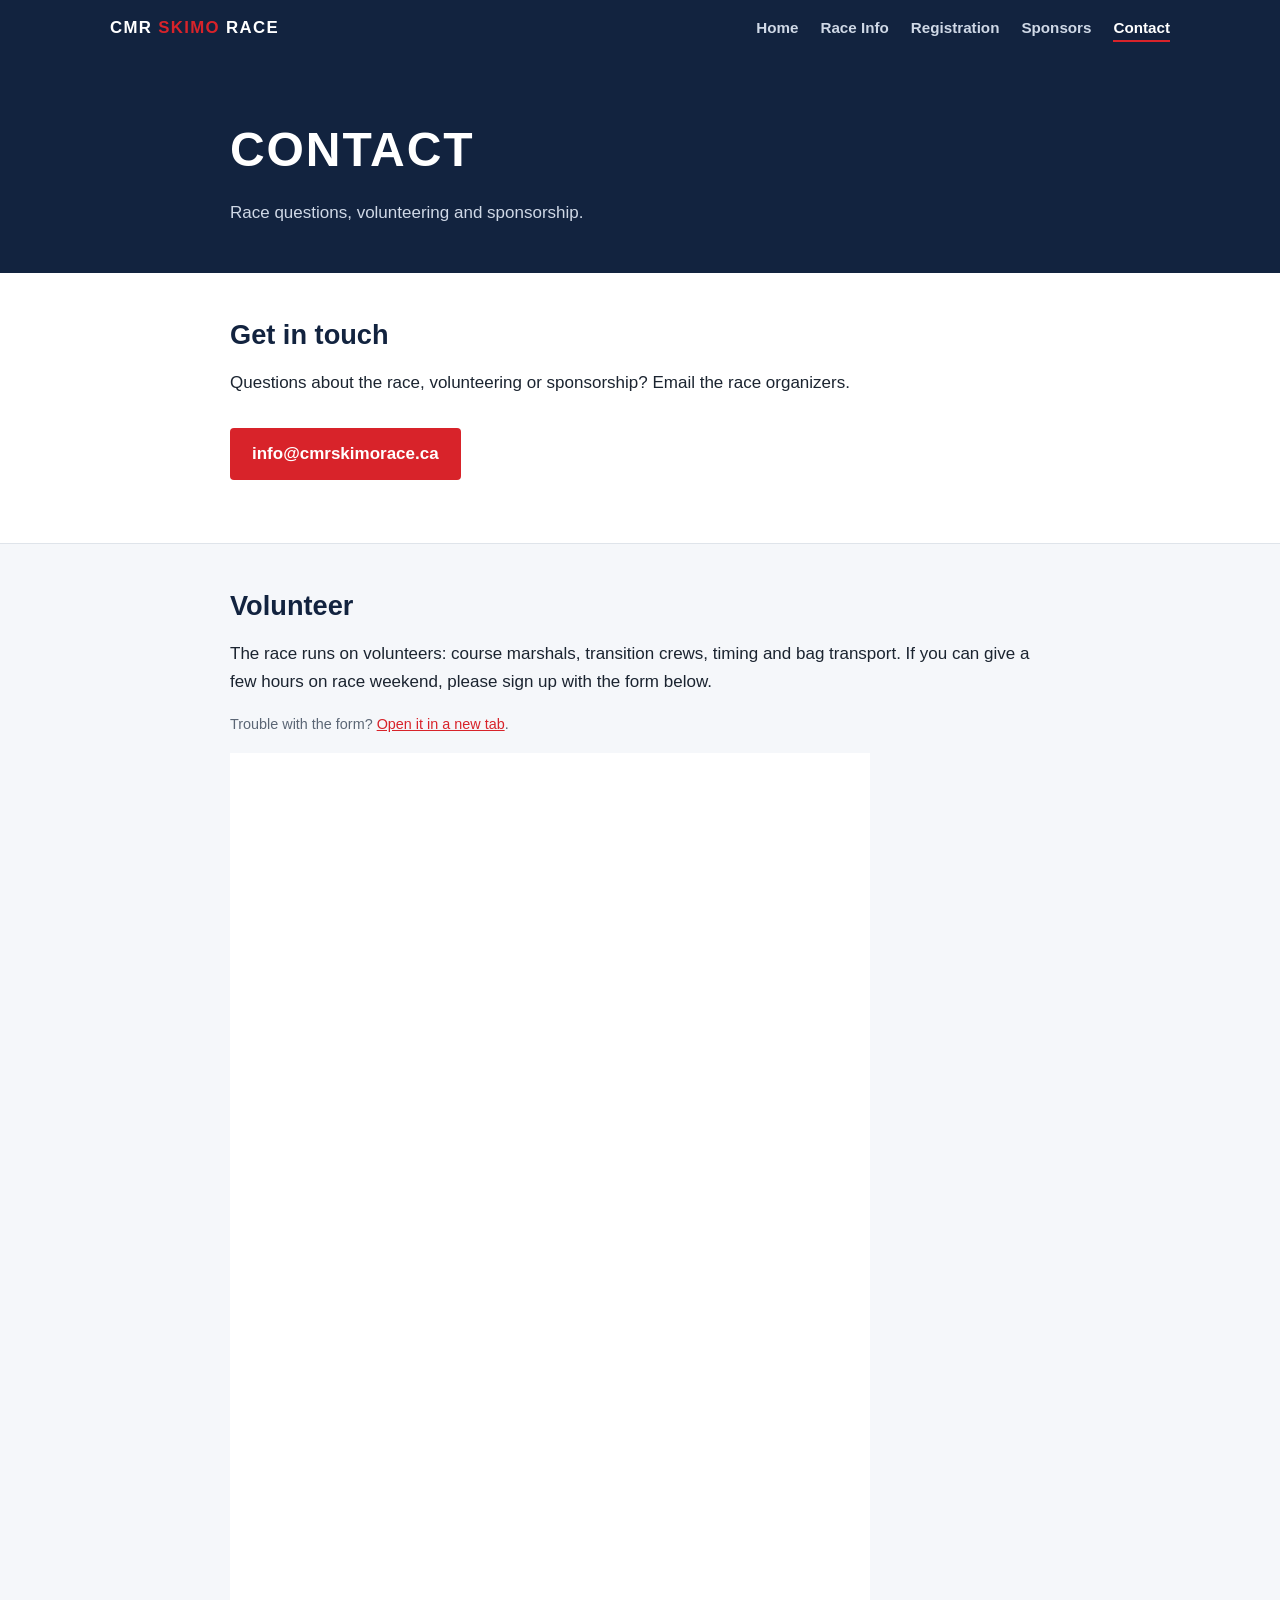
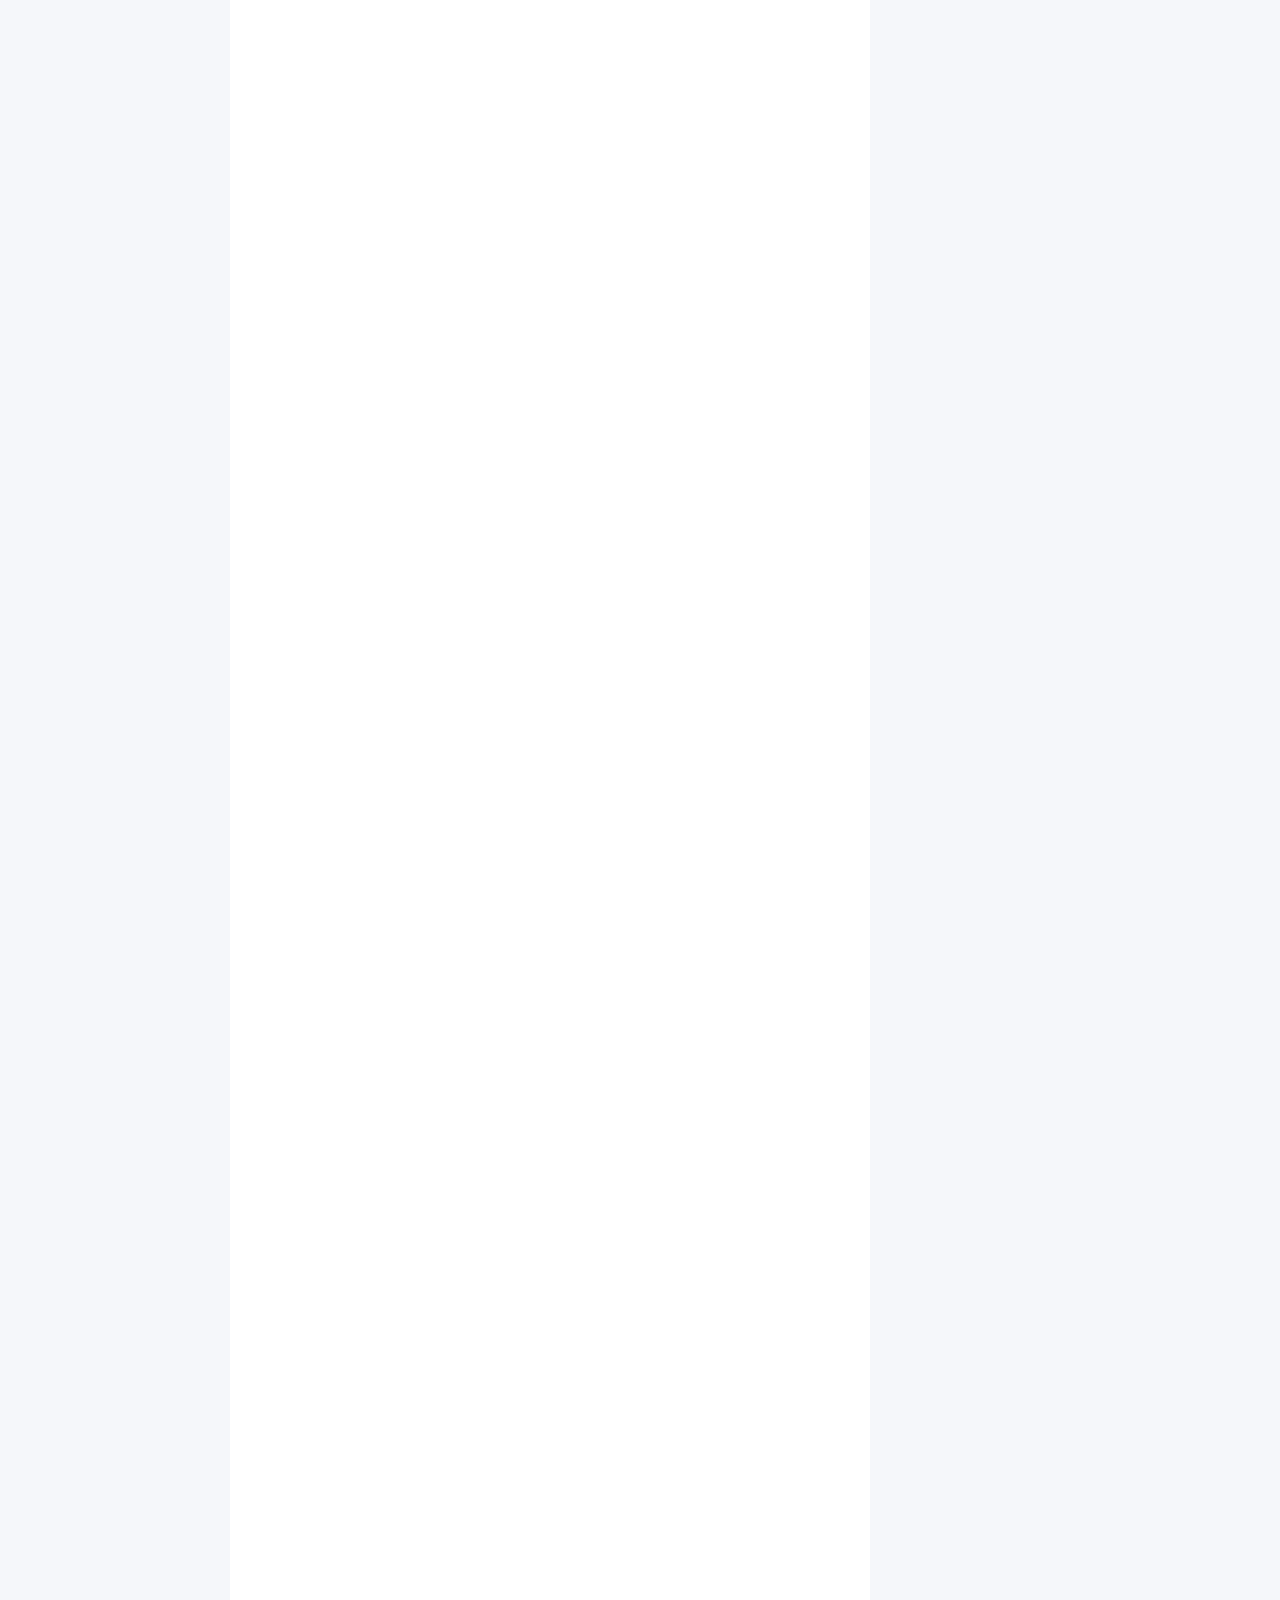
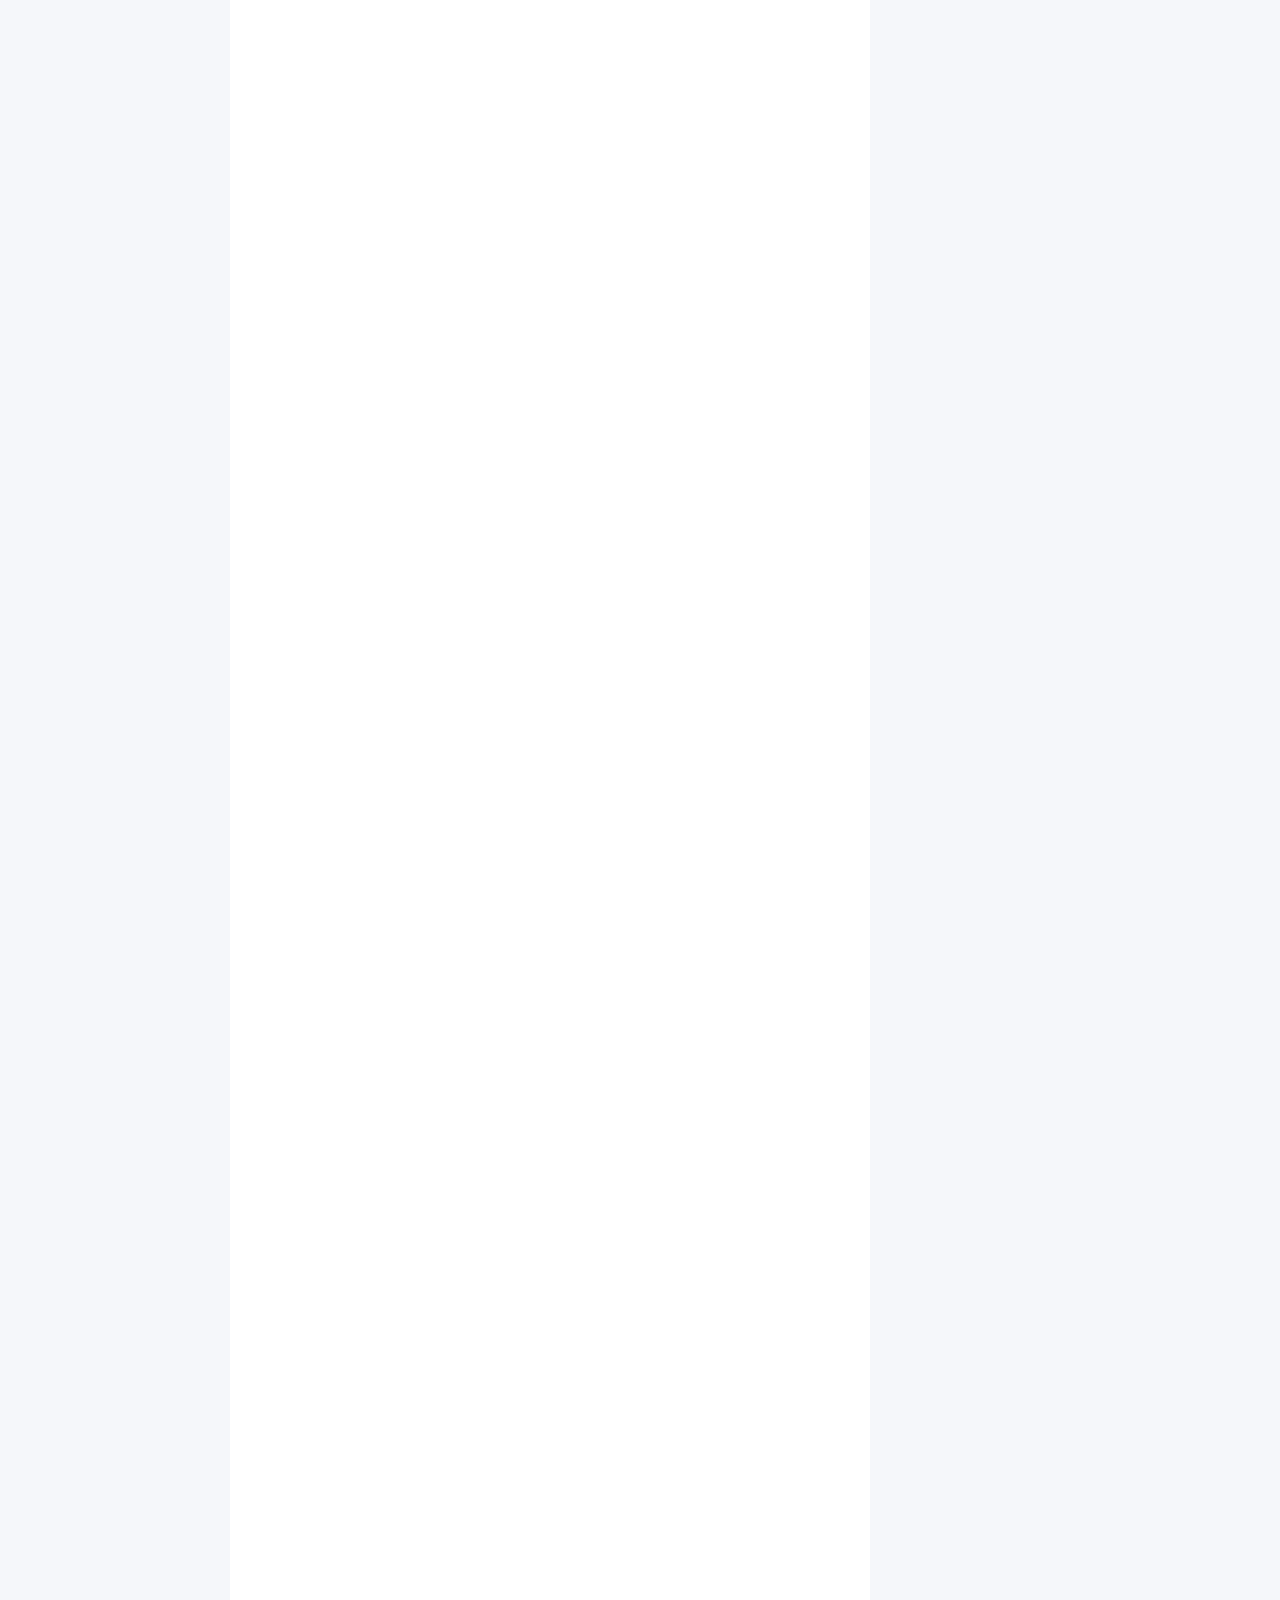
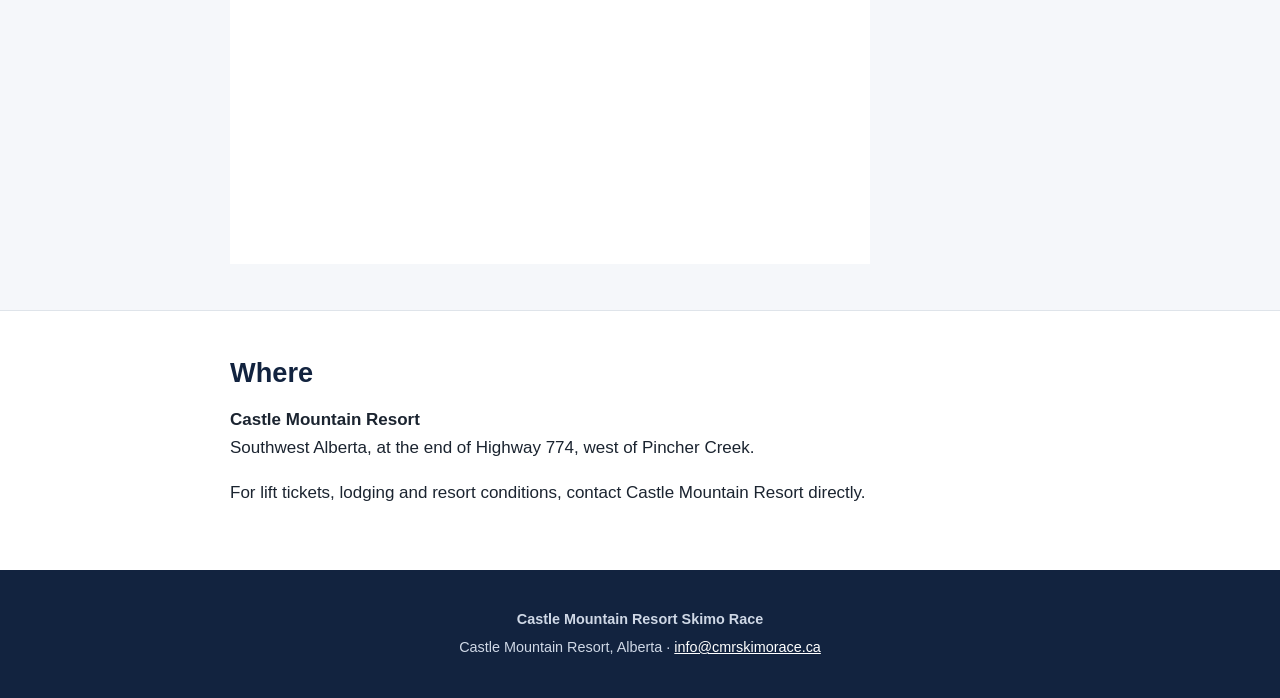
==== contact.html @ 3b7a13f7 "Embed volunteer sign-up form on the Contact page Co-Authored-By: Claude Opus 5.5 <noreply@anthropic." ====
<!doctype html>
<html lang="en">
<head>
<meta charset="utf-8">
<meta name="viewport" content="width=device-width, initial-scale=1">
<title>Contact | CMR Skimo Race</title>
<meta name="description" content="Contact the organizers of the CMR Skimo Race.">
<link rel="stylesheet" href="style.css">
</head>
<body>
<header class="site"><div class="bar">
<a class="brand" href="index.html">CMR <span>Skimo</span> Race</a>
<nav aria-label="Main"><a href="index.html">Home</a><a href="race-info.html">Race Info</a><a href="registration.html">Registration</a><a href="sponsors.html">Sponsors</a><a href="contact.html" aria-current="page">Contact</a></nav>
</div></header>
<div class="pagehead"><div class="wrap"><h1>Contact</h1><p>Race questions, volunteering and sponsorship.</p></div></div>
<main>
<section><div class="wrap">
<h2>Get in touch</h2>
<p>Questions about the race, volunteering or sponsorship? Email the race organizers.</p>
<p><a class="btn" href="mailto:info@cmrskimorace.ca">info@cmrskimorace.ca</a></p>
</div></section><section class="alt"><div class="wrap">
<h2>Volunteer</h2>
<p>The race runs on volunteers: course marshals, transition crews, timing and bag transport. If you can give a few hours on race weekend, please sign up with the form below.</p>
<p class="form-link">Trouble with the form? <a href="https://docs.google.com/forms/d/e/1FAIpQLSeGzx2JMzPMbGRN3vjRnahwJzrIgKiZv8FDLpBdsv9UzNtmeQ/viewform" target="_blank" rel="noopener">Open it in a new tab</a>.</p>
<iframe class="volunteer-form" src="https://docs.google.com/forms/d/e/1FAIpQLSeGzx2JMzPMbGRN3vjRnahwJzrIgKiZv8FDLpBdsv9UzNtmeQ/viewform?embedded=true" title="Volunteer sign-up form" height="4311" loading="lazy">Loading…</iframe>
</div></section><section><div class="wrap">
<h2>Where</h2>
<p><strong>Castle Mountain Resort</strong><br>Southwest Alberta, at the end of Highway 774, west of Pincher Creek.</p>
<p>For lift tickets, lodging and resort conditions, contact Castle Mountain Resort directly.</p>
</div></section>
</main>
<footer class="site"><div class="wrap">
<p><strong>Castle Mountain Resort Skimo Race</strong></p>
<p>Castle Mountain Resort, Alberta &middot; <a href="mailto:info@cmrskimorace.ca">info@cmrskimorace.ca</a></p>
</div></footer>
</body>
</html>
---- style.css ----
:root{--navy:#12233f;--ink:#1b2430;--muted:#5b6675;--snow:#f5f7fa;--line:#dfe4ea;--red:#d8232a;--white:#fff}
*{box-sizing:border-box}
html{scroll-behavior:smooth}
body{margin:0;font-family:"Avenir Next","Segoe UI",Helvetica,Arial,sans-serif;color:var(--ink);background:var(--white);line-height:1.65;font-size:17px}
img{max-width:100%;height:auto}
a{color:var(--red)}
a:hover{color:var(--navy)}
.wrap{max-width:860px;margin:0 auto;padding:0 20px}
header.site{background:var(--navy);position:sticky;top:0;z-index:10}
header.site .bar{max-width:1100px;margin:0 auto;padding:14px 20px;display:flex;flex-wrap:wrap;align-items:center;justify-content:space-between;gap:8px 24px}
.brand{color:var(--white);font-weight:800;letter-spacing:.08em;text-transform:uppercase;text-decoration:none;font-size:1.05rem}
.brand span{color:var(--red)}
nav a{color:#cfd8e6;text-decoration:none;margin-left:22px;font-size:.95rem;font-weight:600;padding:4px 0;border-bottom:2px solid transparent}
nav a:first-child{margin-left:0}
nav a:hover,nav a[aria-current=page]{color:var(--white);border-bottom-color:var(--red)}
.hero{background:linear-gradient(rgba(18,35,63,.55),rgba(18,35,63,.7)),url(images/barnaby-ridge.jpg) center/cover no-repeat;color:var(--white);text-align:center;padding:110px 20px 120px}
.hero h1{font-size:clamp(2.4rem,7vw,4.6rem);margin:0;letter-spacing:.04em;text-transform:uppercase;line-height:1.05}
.hero p{font-size:clamp(1.05rem,2.4vw,1.4rem);margin:18px 0 0}
.hero .tag{display:inline-block;margin-top:26px;padding:8px 16px;border:1px solid rgba(255,255,255,.6);border-radius:999px;font-size:.9rem;letter-spacing:.06em;text-transform:uppercase}
.pagehead{background:var(--navy);color:var(--white);padding:54px 0 46px}
.pagehead h1{margin:0;font-size:clamp(2rem,5vw,3rem);text-transform:uppercase;letter-spacing:.04em}
.pagehead p{margin:10px 0 0;color:#cfd8e6;max-width:640px}
main section{padding:46px 0;border-bottom:1px solid var(--line)}
main section:last-child{border-bottom:0}
main section.alt{background:var(--snow)}
h2{font-size:1.7rem;margin:0 0 14px;color:var(--navy);line-height:1.2}
h3{font-size:1.05rem;margin:26px 0 8px;text-transform:uppercase;letter-spacing:.07em;color:var(--muted)}
ul,ol{padding-left:22px;margin:8px 0}
li{margin:4px 0}
.note{background:#fff7e0;border-left:4px solid #e0a800;padding:12px 16px;margin:0 0 8px;font-size:.95rem}
.cards{display:grid;grid-template-columns:repeat(auto-fit,minmax(230px,1fr));gap:18px;margin-top:20px}
.card{background:var(--white);border:1px solid var(--line);border-top:4px solid var(--red);border-radius:6px;padding:20px}
.card .day{font-size:.8rem;font-weight:700;letter-spacing:.1em;text-transform:uppercase;color:var(--red)}
.card h3{margin:4px 0 8px;font-size:1.3rem;text-transform:none;letter-spacing:0;color:var(--navy)}
.card p{margin:0;font-size:.95rem}
.stat{font-size:1.5rem;font-weight:800;color:var(--navy)}
.btn{display:inline-block;background:var(--red);color:var(--white);text-decoration:none;font-weight:700;padding:12px 22px;border-radius:4px;margin-top:14px}
.btn:hover{background:var(--navy);color:var(--white)}
.btn.ghost{background:transparent;color:var(--navy);border:2px solid var(--navy)}
.btn.ghost:hover{background:var(--navy);color:var(--white)}
.cols{display:grid;grid-template-columns:repeat(auto-fit,minmax(260px,1fr));gap:8px 40px}
.logos{display:flex;flex-wrap:wrap;align-items:center;gap:28px 44px;margin-top:18px}
.logos img{max-height:70px;width:auto}
.sponsor{display:flex;flex-wrap:wrap;align-items:center;gap:20px 32px;padding:22px 0;border-bottom:1px solid var(--line)}
.sponsor:last-child{border-bottom:0}
.sponsor .logo{flex:0 0 240px;display:flex;align-items:center}
.sponsor .logo img{max-height:96px;max-width:240px;width:auto}
.sponsor .role{font-size:.8rem;font-weight:700;letter-spacing:.1em;text-transform:uppercase;color:var(--red)}
.sponsor h3{margin:2px 0 0;font-size:1.25rem;text-transform:none;letter-spacing:0;color:var(--navy)}
figure{margin:22px 0}
figure img{border:1px solid var(--line);border-radius:4px;display:block}
figcaption{font-size:.9rem;color:var(--muted);margin-top:6px}
.qr{width:220px;border:1px solid var(--line);padding:10px;background:var(--white);border-radius:6px}
footer.site{background:var(--navy);color:#cfd8e6;padding:34px 0;font-size:.9rem;text-align:center}
footer.site a{color:var(--white)}
footer.site p{margin:4px 0}
@media (max-width:640px){body{font-size:16px}nav a{margin-left:0;margin-right:16px}.hero{padding:70px 20px 80px}.sponsor .logo{flex-basis:100%}}
h2[id]{scroll-margin-top:76px}
.wrap.wide{max-width:1160px}
.race-split{display:grid;grid-template-columns:minmax(0,1fr) minmax(0,1.15fr);gap:28px 48px;align-items:start}
.race-split .race-text>p:first-child{margin-top:0}
.race-split h3:first-of-type{margin-top:18px}
.race-media figure{margin:18px 0 0}
.race-map{height:440px;border:1px solid var(--line);border-radius:6px;background:#e9edf2;z-index:0}
.race-map-error{display:flex;align-items:center;justify-content:center;color:var(--muted)}
.map-legend{display:flex;flex-wrap:wrap;gap:6px 18px;font-size:.85rem;color:var(--muted);margin:10px 0 0;padding:0;list-style:none}
.map-legend li{display:flex;align-items:center;gap:6px;margin:0}
.map-legend i{display:inline-block;width:22px;height:0;border-top:4px solid}
.map-legend .route{border-color:#d8232a}
.map-legend .easy{border-color:#2e9e44;border-top-width:3px}
.map-legend .int{border-color:#1f6fd1;border-top-width:3px}
.map-legend .adv{border-color:#111;border-top-width:3px}
.map-legend .lift{border-color:#7a2a2a;border-top:2px dashed #7a2a2a}
.map-label span{display:inline-block;transform:translate(10px,-50%);background:#fff;color:var(--navy);font-weight:700;font-size:12px;padding:2px 7px;border-radius:3px;box-shadow:0 1px 3px rgba(0,0,0,.3);white-space:nowrap}
.leaflet-container{font:inherit;font-size:13px}
@media (max-width:900px){.race-split{grid-template-columns:1fr}.race-map{height:360px}}
.disclaimer{background:#fdf0f0;border-left:4px solid var(--red);padding:14px 18px;margin:12px 0 8px;font-size:.95rem}
.disclaimer p{margin:0 0 6px}
.disclaimer p:last-child{margin-bottom:0}
.disclaimer-short{font-size:.88rem;color:var(--muted);margin:10px 0 0;padding-left:12px;border-left:3px solid var(--red)}
#course-disclaimer{scroll-margin-top:90px}
nav a{white-space:nowrap}
@media (max-width:640px){header.site .bar{row-gap:6px}nav{display:flex;width:100%;justify-content:space-between;gap:8px;overflow-x:auto;scrollbar-width:none}nav::-webkit-scrollbar{display:none}nav a{margin:0;font-size:.85rem}}
@media (max-width:360px){nav{gap:6px}nav a{font-size:.78rem}}
.btn-updated{font-size:.85rem;color:var(--muted);margin:-9px 0 0}
.form-link{font-size:.9rem;color:var(--muted)}
.volunteer-form{display:block;width:100%;max-width:640px;border:0;margin:16px 0 0;background:var(--white)}
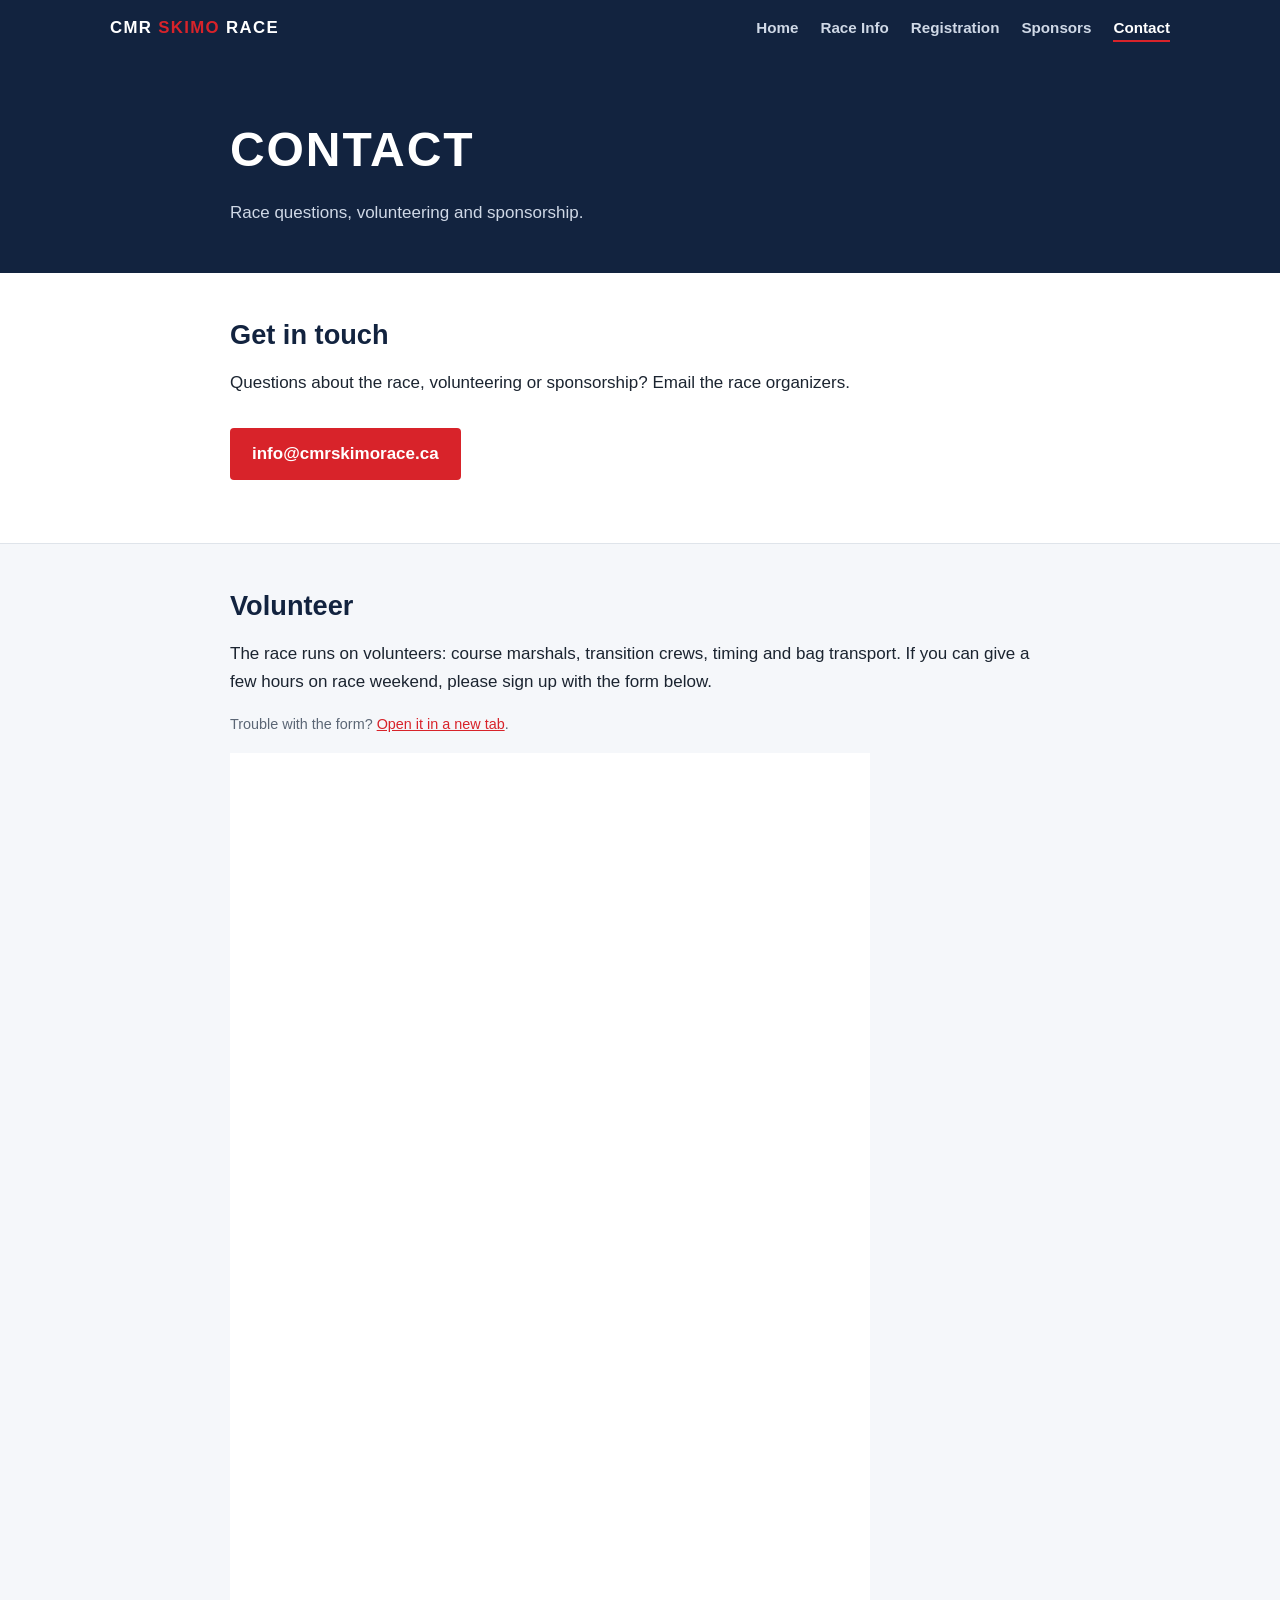
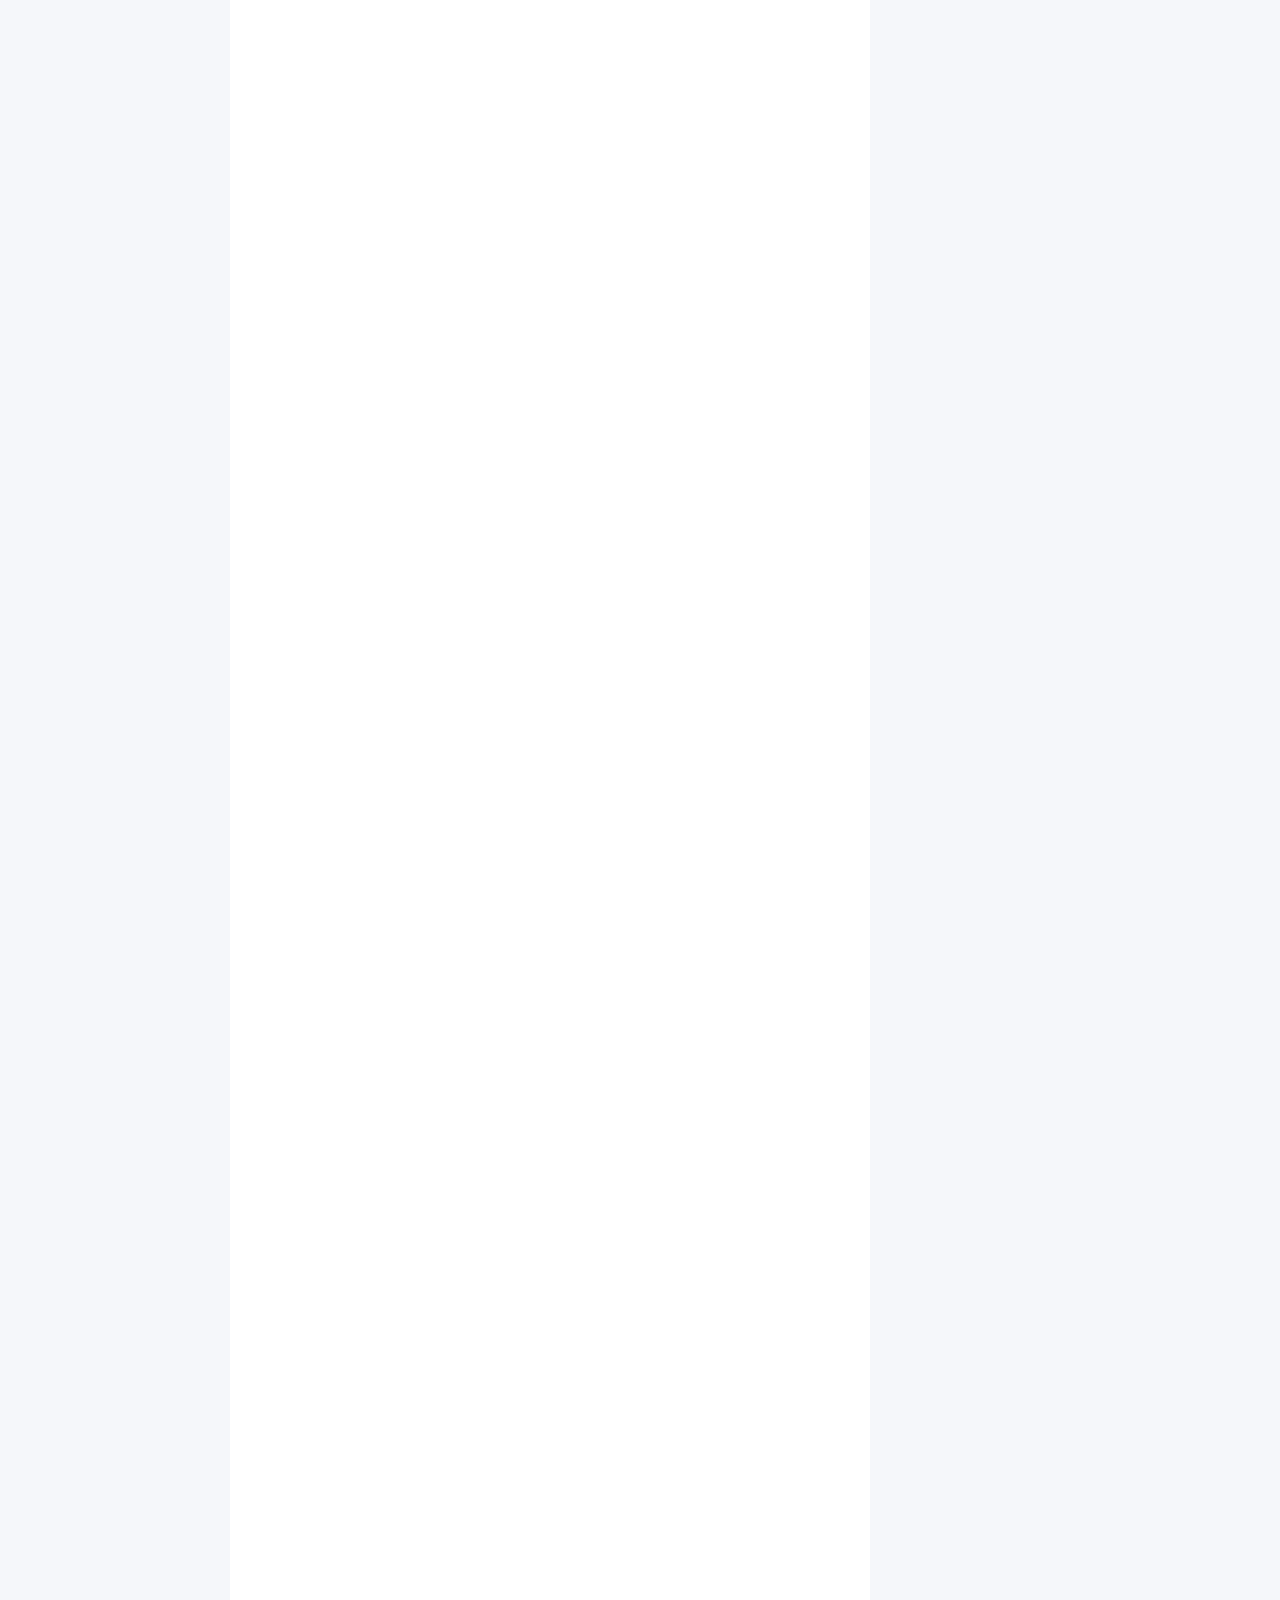
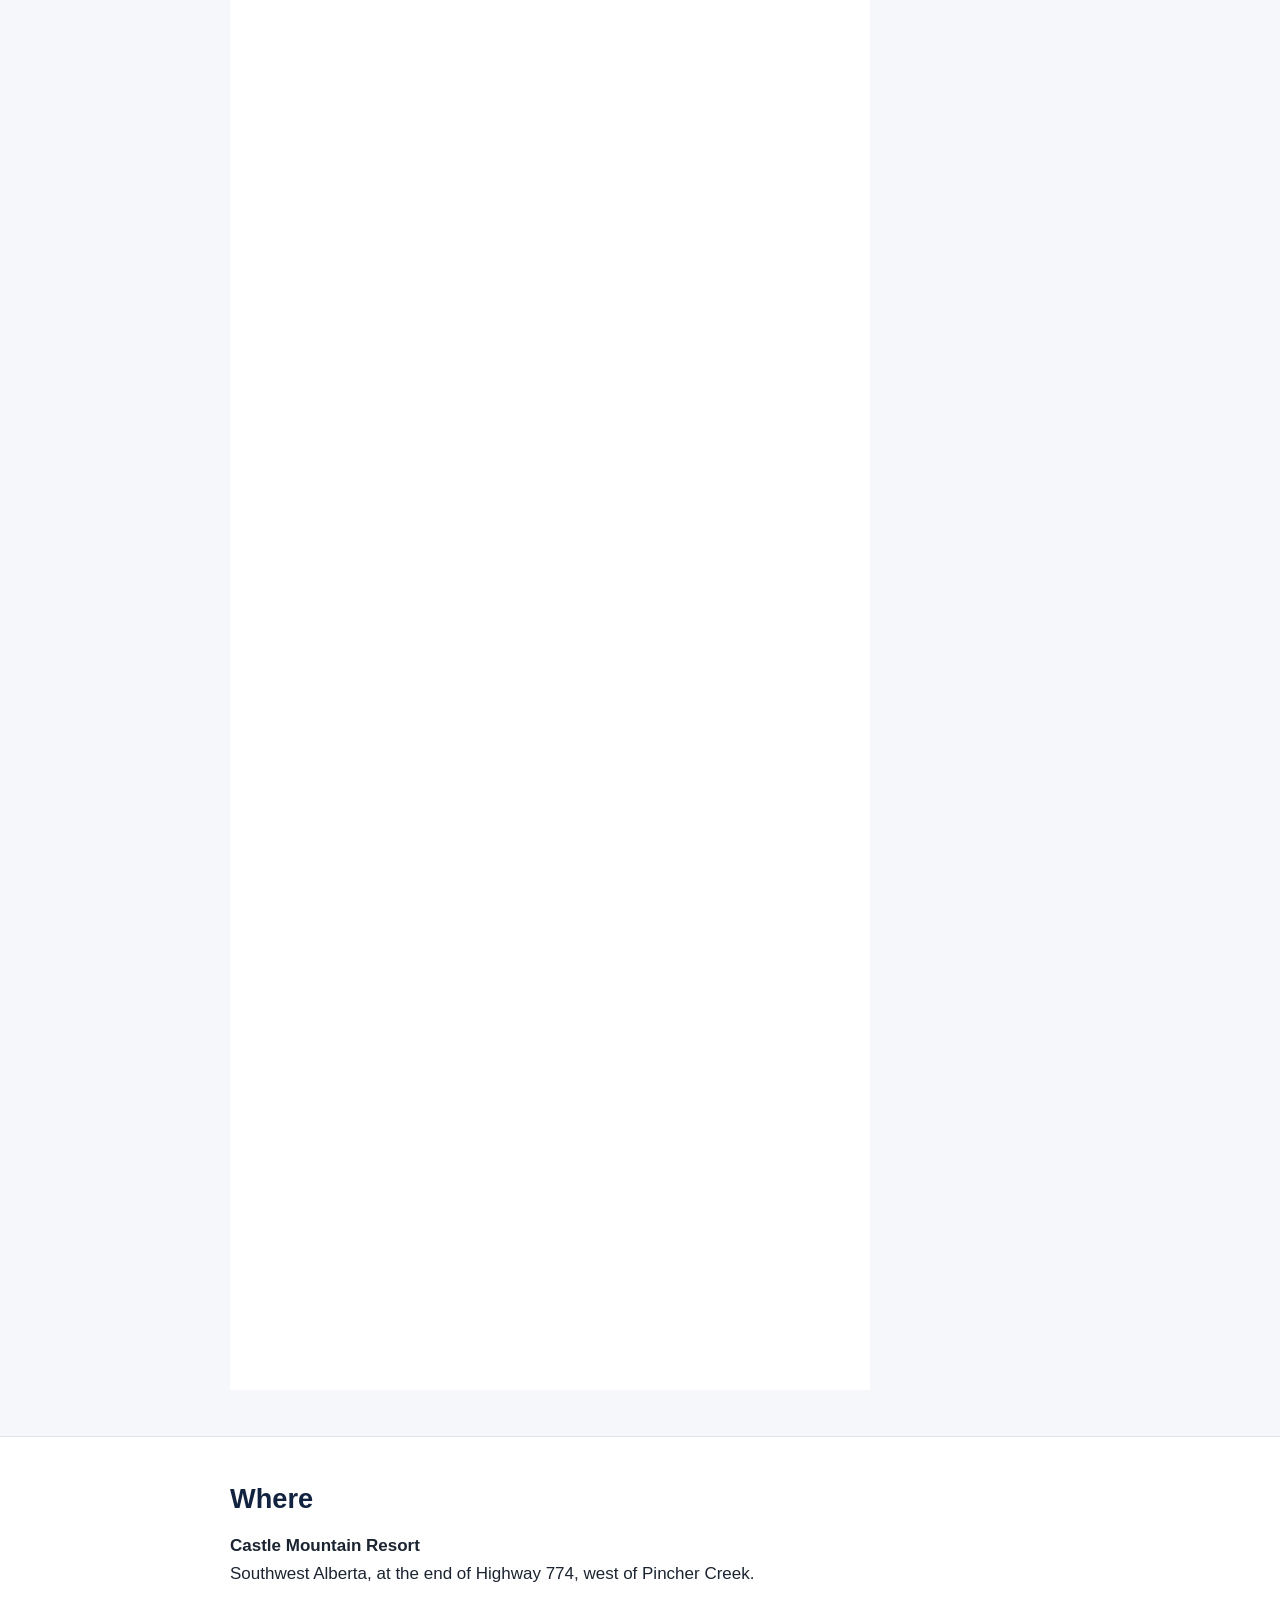
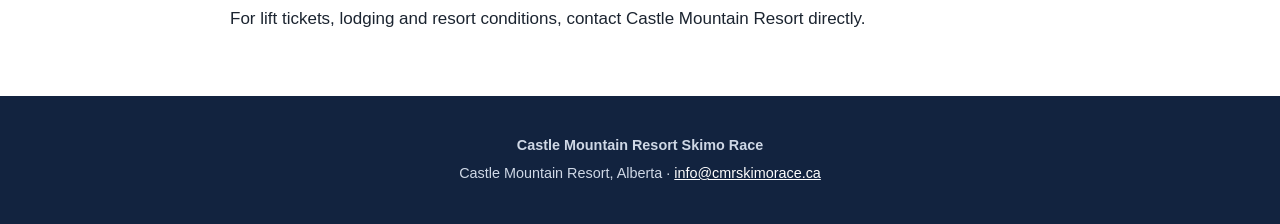
==== commit 281c7a5f: "Switch to the 2027 volunteer form Co-Authored-By: Claude Opus 5.5 <noreply@anthropic.com>" ====
--- a/contact.html
+++ b/contact.html
@@ -21,8 +21,8 @@
 </div></section><section class="alt"><div class="wrap">
 <h2>Volunteer</h2>
 <p>The race runs on volunteers: course marshals, transition crews, timing and bag transport. If you can give a few hours on race weekend, please sign up with the form below.</p>
-<p class="form-link">Trouble with the form? <a href="https://docs.google.com/forms/d/e/1FAIpQLSeGzx2JMzPMbGRN3vjRnahwJzrIgKiZv8FDLpBdsv9UzNtmeQ/viewform" target="_blank" rel="noopener">Open it in a new tab</a>.</p>
-<iframe class="volunteer-form" src="https://docs.google.com/forms/d/e/1FAIpQLSeGzx2JMzPMbGRN3vjRnahwJzrIgKiZv8FDLpBdsv9UzNtmeQ/viewform?embedded=true" title="Volunteer sign-up form" height="4311" loading="lazy">Loading…</iframe>
+<p class="form-link">Trouble with the form? <a href="https://docs.google.com/forms/d/e/1FAIpQLSd79d054BCmugXerxW33isgXbJqEKzaQJA7jv13F33mygPgjw/viewform" target="_blank" rel="noopener">Open it in a new tab</a>.</p>
+<iframe class="volunteer-form" src="https://docs.google.com/forms/d/e/1FAIpQLSd79d054BCmugXerxW33isgXbJqEKzaQJA7jv13F33mygPgjw/viewform?embedded=true" title="Volunteer sign-up form" height="3837" loading="lazy">Loading…</iframe>
 </div></section><section><div class="wrap">
 <h2>Where</h2>
 <p><strong>Castle Mountain Resort</strong><br>Southwest Alberta, at the end of Highway 774, west of Pincher Creek.</p>
--- a/style.css
+++ b/style.css
@@ -85,3 +85,6 @@
 .btn-updated{font-size:.85rem;color:var(--muted);margin:-9px 0 0}
 .form-link{font-size:.9rem;color:var(--muted)}
 .volunteer-form{display:block;width:100%;max-width:640px;border:0;margin:16px 0 0;background:var(--white)}
+.map-legend .rec{border-color:#f28c00}
+@media (min-width:901px){.race-media{position:sticky;top:84px}}
+.map-label-left span{transform:translate(calc(-100% - 10px),-50%)}
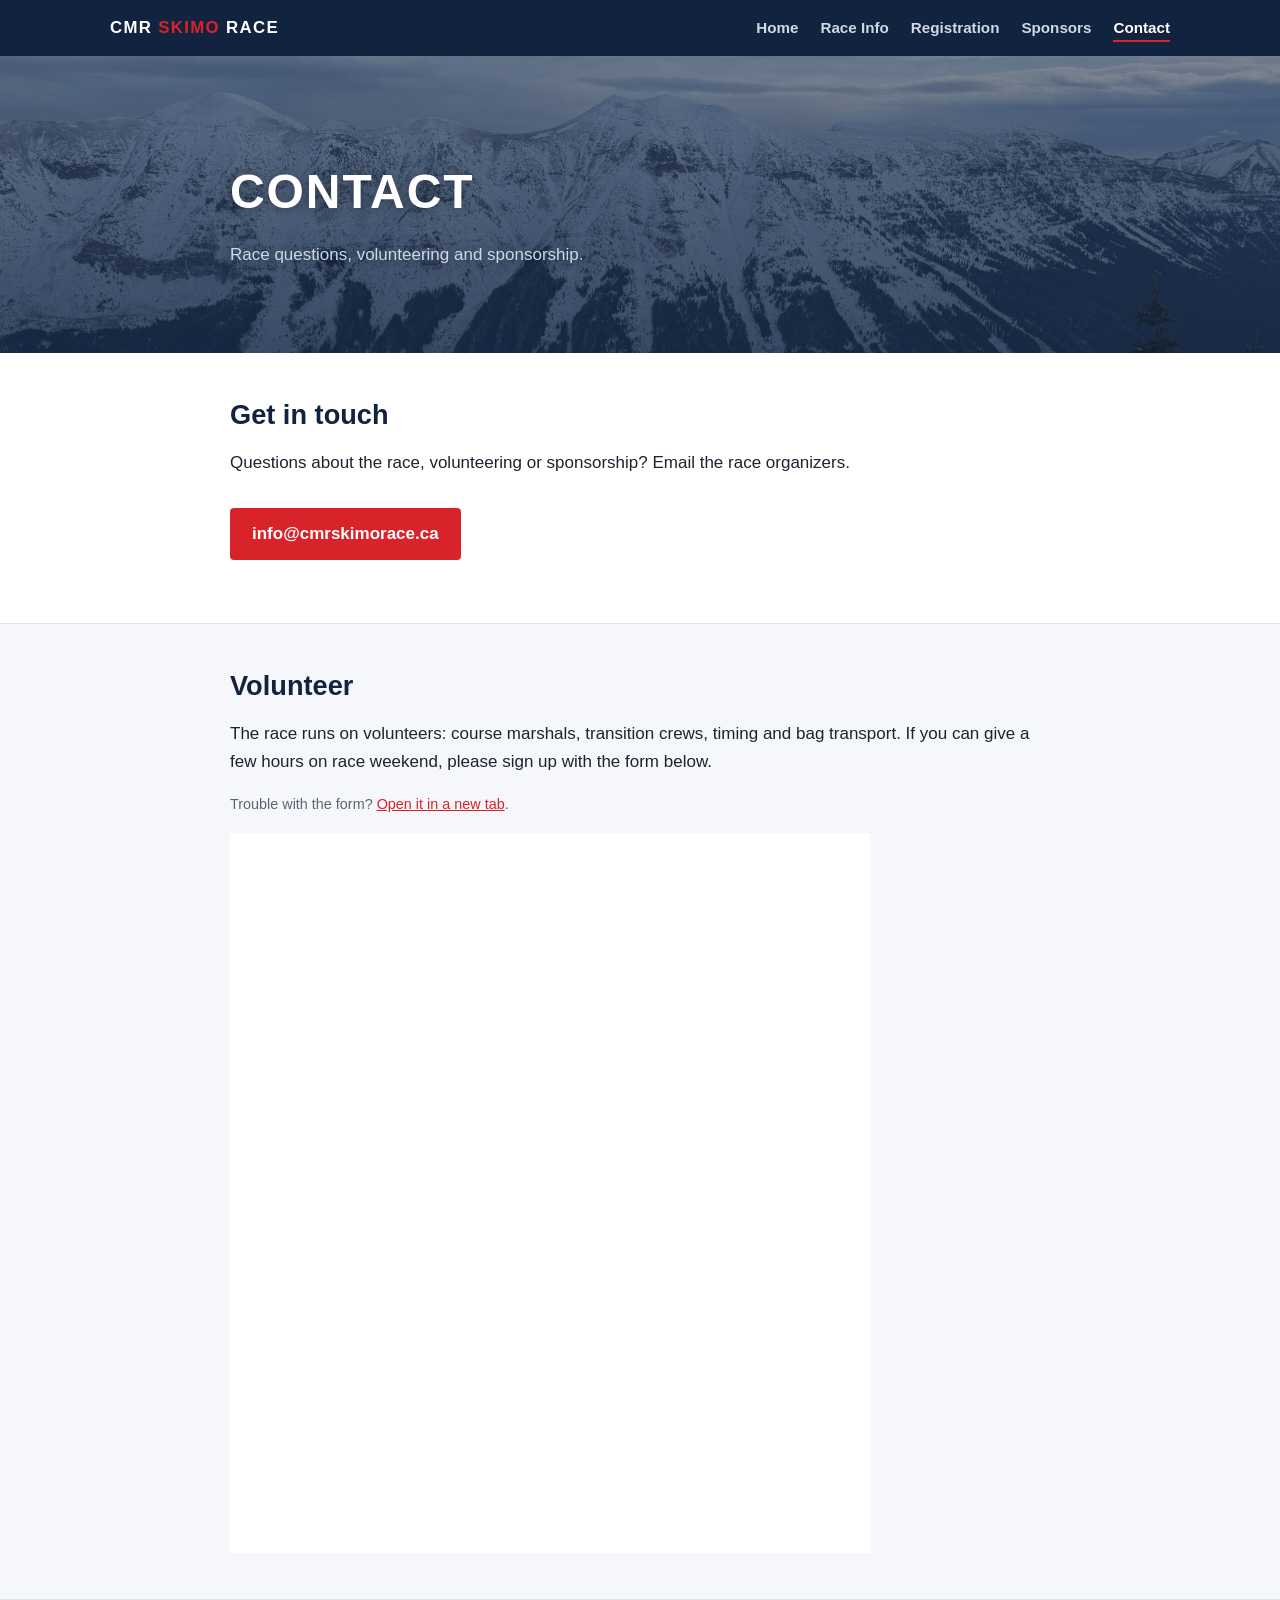
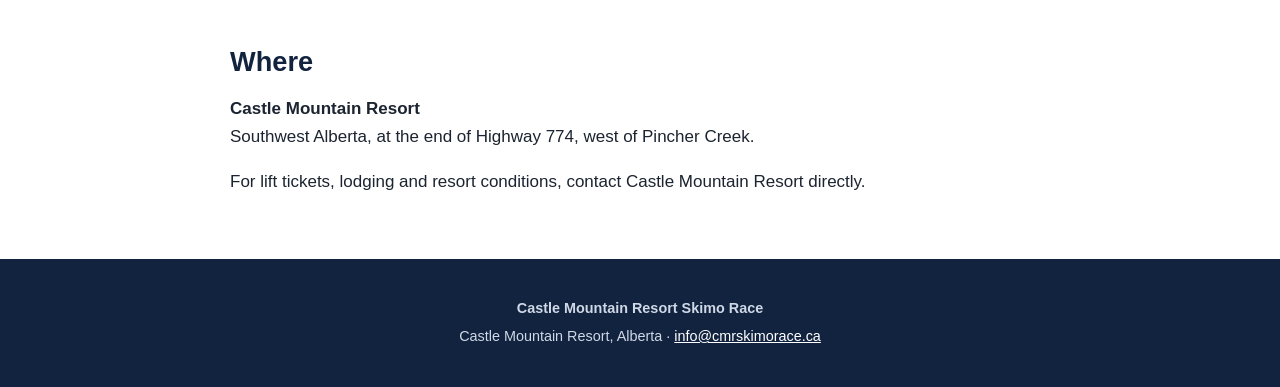
==== commit 9244f088: "Version stylesheet and script links so browsers fetch updates Co-Authored-By: Claude Opus 5.5 <norep" ====
--- a/contact.html
+++ b/contact.html
@@ -5,7 +5,7 @@
 <meta name="viewport" content="width=device-width, initial-scale=1">
 <title>Contact | CMR Skimo Race</title>
 <meta name="description" content="Contact the organizers of the CMR Skimo Race.">
-<link rel="stylesheet" href="style.css">
+<link rel="stylesheet" href="style.css?v=2026111501">
 </head>
 <body>
 <header class="site"><div class="bar">
--- a/style.css
+++ b/style.css
@@ -13,11 +13,11 @@
 nav a{color:#cfd8e6;text-decoration:none;margin-left:22px;font-size:.95rem;font-weight:600;padding:4px 0;border-bottom:2px solid transparent}
 nav a:first-child{margin-left:0}
 nav a:hover,nav a[aria-current=page]{color:var(--white);border-bottom-color:var(--red)}
-.hero{background:linear-gradient(rgba(18,35,63,.55),rgba(18,35,63,.7)),url(images/barnaby-ridge.jpg) center/cover no-repeat;color:var(--white);text-align:center;padding:110px 20px 120px}
+.hero{background:linear-gradient(rgba(18,35,63,.55),rgba(18,35,63,.7)),url(images/castle-peak.jpg) center 40%/cover no-repeat;color:var(--white);text-align:center;padding:110px 20px 120px}
 .hero h1{font-size:clamp(2.4rem,7vw,4.6rem);margin:0;letter-spacing:.04em;text-transform:uppercase;line-height:1.05}
 .hero p{font-size:clamp(1.05rem,2.4vw,1.4rem);margin:18px 0 0}
 .hero .tag{display:inline-block;margin-top:26px;padding:8px 16px;border:1px solid rgba(255,255,255,.6);border-radius:999px;font-size:.9rem;letter-spacing:.06em;text-transform:uppercase}
-.pagehead{background:var(--navy);color:var(--white);padding:54px 0 46px}
+.pagehead{background:linear-gradient(rgba(18,35,63,.55),rgba(18,35,63,.78)),var(--ph,url(images/barnaby-ridge.jpg)) var(--php,center 45%)/cover no-repeat var(--navy);color:var(--white);padding:96px 0 84px}
 .pagehead h1{margin:0;font-size:clamp(2rem,5vw,3rem);text-transform:uppercase;letter-spacing:.04em}
 .pagehead p{margin:10px 0 0;color:#cfd8e6;max-width:640px}
 main section{padding:46px 0;border-bottom:1px solid var(--line)}
@@ -88,3 +88,34 @@
 .map-legend .rec{border-color:#f28c00}
 @media (min-width:901px){.race-media{position:sticky;top:84px}}
 .map-label-left span{transform:translate(calc(-100% - 10px),-50%)}
+/* Google Forms cannot report their height, so cap the box at about one screen and let the form scroll inside it */
+.volunteer-form{height:80vh;min-height:560px;max-height:1000px}
+.logo-tile{display:inline-flex;align-items:center;justify-content:center;background:var(--navy);border-radius:8px;padding:12px}
+.sponsor .logo .logo-tile img{max-height:76px;width:auto}
+.sponsor h3 a{color:inherit;text-decoration:none}
+.sponsor h3 a:hover{color:var(--red);text-decoration:underline}
+.logos a{display:inline-flex;align-items:center}
+.logos a:hover img,.sponsor .logo a:hover img{opacity:.8}
+.pagehead h1,.pagehead p{text-shadow:0 1px 12px rgba(0,0,0,.35)}
+@media (max-width:640px){.pagehead{padding:64px 0 56px}}
+h4{font-size:1rem;margin:22px 0 6px;color:var(--navy)}
+h3[id]{scroll-margin-top:90px}
+.card{position:relative;transition:box-shadow .15s,transform .15s}
+.card-link{color:inherit;text-decoration:none}
+.card-link::after{content:"";position:absolute;inset:0;border-radius:6px}
+.card:hover{box-shadow:0 6px 18px rgba(18,35,63,.12);transform:translateY(-2px)}
+.card:hover .card-link{color:var(--red)}
+.card-link:focus-visible{outline:none}
+.card:focus-within{outline:3px solid var(--red);outline-offset:2px}
+.accordion{border-top:1px solid var(--line);margin-top:8px}
+.accordion details{border-bottom:1px solid var(--line)}
+.accordion summary{cursor:pointer;list-style:none;display:flex;justify-content:space-between;align-items:center;gap:12px;padding:14px 4px;font-weight:700;color:var(--navy);font-size:1.05rem}
+.accordion summary::-webkit-details-marker{display:none}
+.accordion summary::after{content:"+";font-size:1.4rem;line-height:1;color:var(--red);flex:none}
+.accordion details[open]>summary::after{content:"\2212"}
+.accordion summary:hover{color:var(--red)}
+.accordion .details-body{padding:0 4px 16px}
+.accordion .details-body>*:first-child{margin-top:0}
+.accordion details{scroll-margin-top:84px}
+.link-btn{background:none;border:0;padding:0;color:var(--red);font:inherit;font-weight:600;text-decoration:underline;cursor:pointer}
+.link-btn:hover{color:var(--navy)}
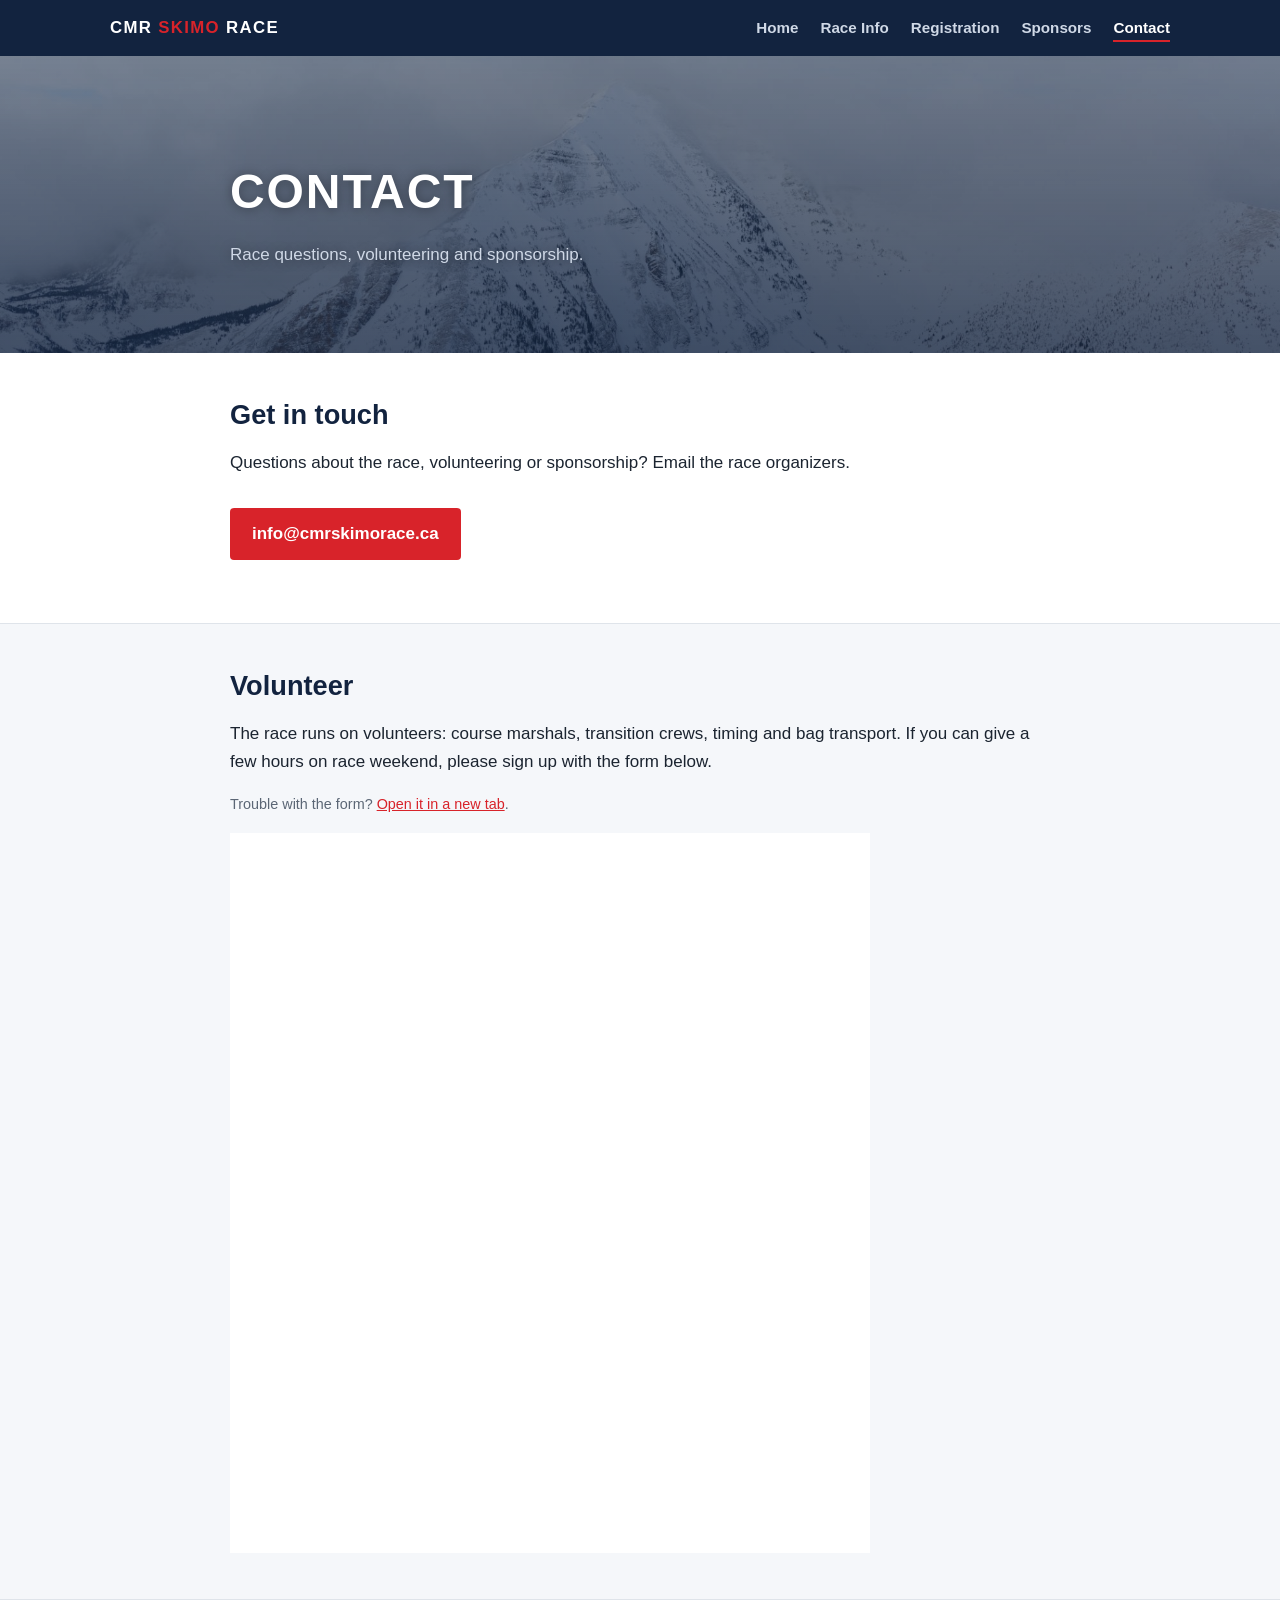
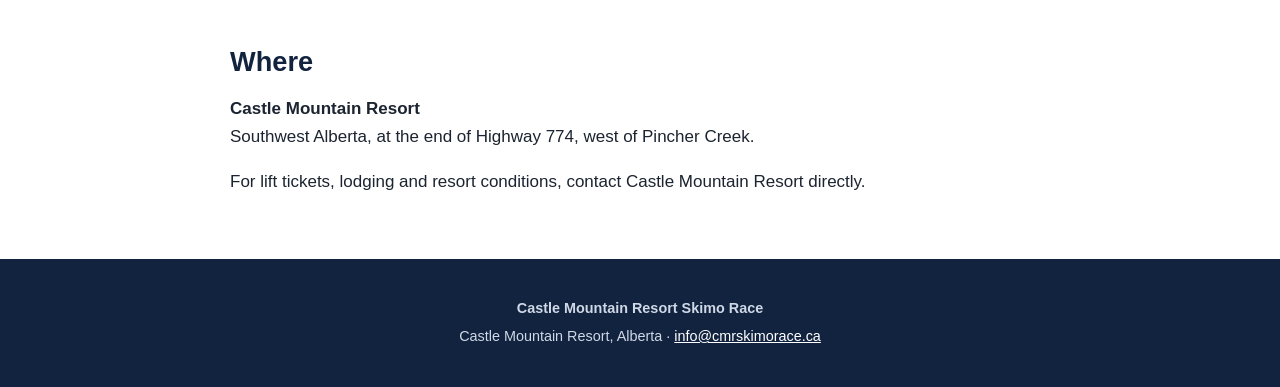
==== commit 6e2c0311: "Barnaby Ridge on Home, peak on Contact, sprint racers on Sponsors Co-Authored-By: Claude Opus 5.5 <n" ====
--- a/contact.html
+++ b/contact.html
@@ -5,14 +5,14 @@
 <meta name="viewport" content="width=device-width, initial-scale=1">
 <title>Contact | CMR Skimo Race</title>
 <meta name="description" content="Contact the organizers of the CMR Skimo Race.">
-<link rel="stylesheet" href="style.css?v=2026111501">
+<link rel="stylesheet" href="style.css?v=2026111502">
 </head>
 <body>
 <header class="site"><div class="bar">
 <a class="brand" href="index.html">CMR <span>Skimo</span> Race</a>
 <nav aria-label="Main"><a href="index.html">Home</a><a href="race-info.html">Race Info</a><a href="registration.html">Registration</a><a href="sponsors.html">Sponsors</a><a href="contact.html" aria-current="page">Contact</a></nav>
 </div></header>
-<div class="pagehead"><div class="wrap"><h1>Contact</h1><p>Race questions, volunteering and sponsorship.</p></div></div>
+<div class="pagehead" style="--ph:url(images/castle-peak.jpg);--php:center 42%"><div class="wrap"><h1>Contact</h1><p>Race questions, volunteering and sponsorship.</p></div></div>
 <main>
 <section><div class="wrap">
 <h2>Get in touch</h2>
--- a/style.css
+++ b/style.css
@@ -13,7 +13,7 @@
 nav a{color:#cfd8e6;text-decoration:none;margin-left:22px;font-size:.95rem;font-weight:600;padding:4px 0;border-bottom:2px solid transparent}
 nav a:first-child{margin-left:0}
 nav a:hover,nav a[aria-current=page]{color:var(--white);border-bottom-color:var(--red)}
-.hero{background:linear-gradient(rgba(18,35,63,.55),rgba(18,35,63,.7)),url(images/castle-peak.jpg) center 40%/cover no-repeat;color:var(--white);text-align:center;padding:110px 20px 120px}
+.hero{background:linear-gradient(rgba(18,35,63,.55),rgba(18,35,63,.7)),url(images/barnaby-ridge-wide.webp) center 40%/cover no-repeat;color:var(--white);text-align:center;padding:110px 20px 120px}
 .hero h1{font-size:clamp(2.4rem,7vw,4.6rem);margin:0;letter-spacing:.04em;text-transform:uppercase;line-height:1.05}
 .hero p{font-size:clamp(1.05rem,2.4vw,1.4rem);margin:18px 0 0}
 .hero .tag{display:inline-block;margin-top:26px;padding:8px 16px;border:1px solid rgba(255,255,255,.6);border-radius:999px;font-size:.9rem;letter-spacing:.06em;text-transform:uppercase}
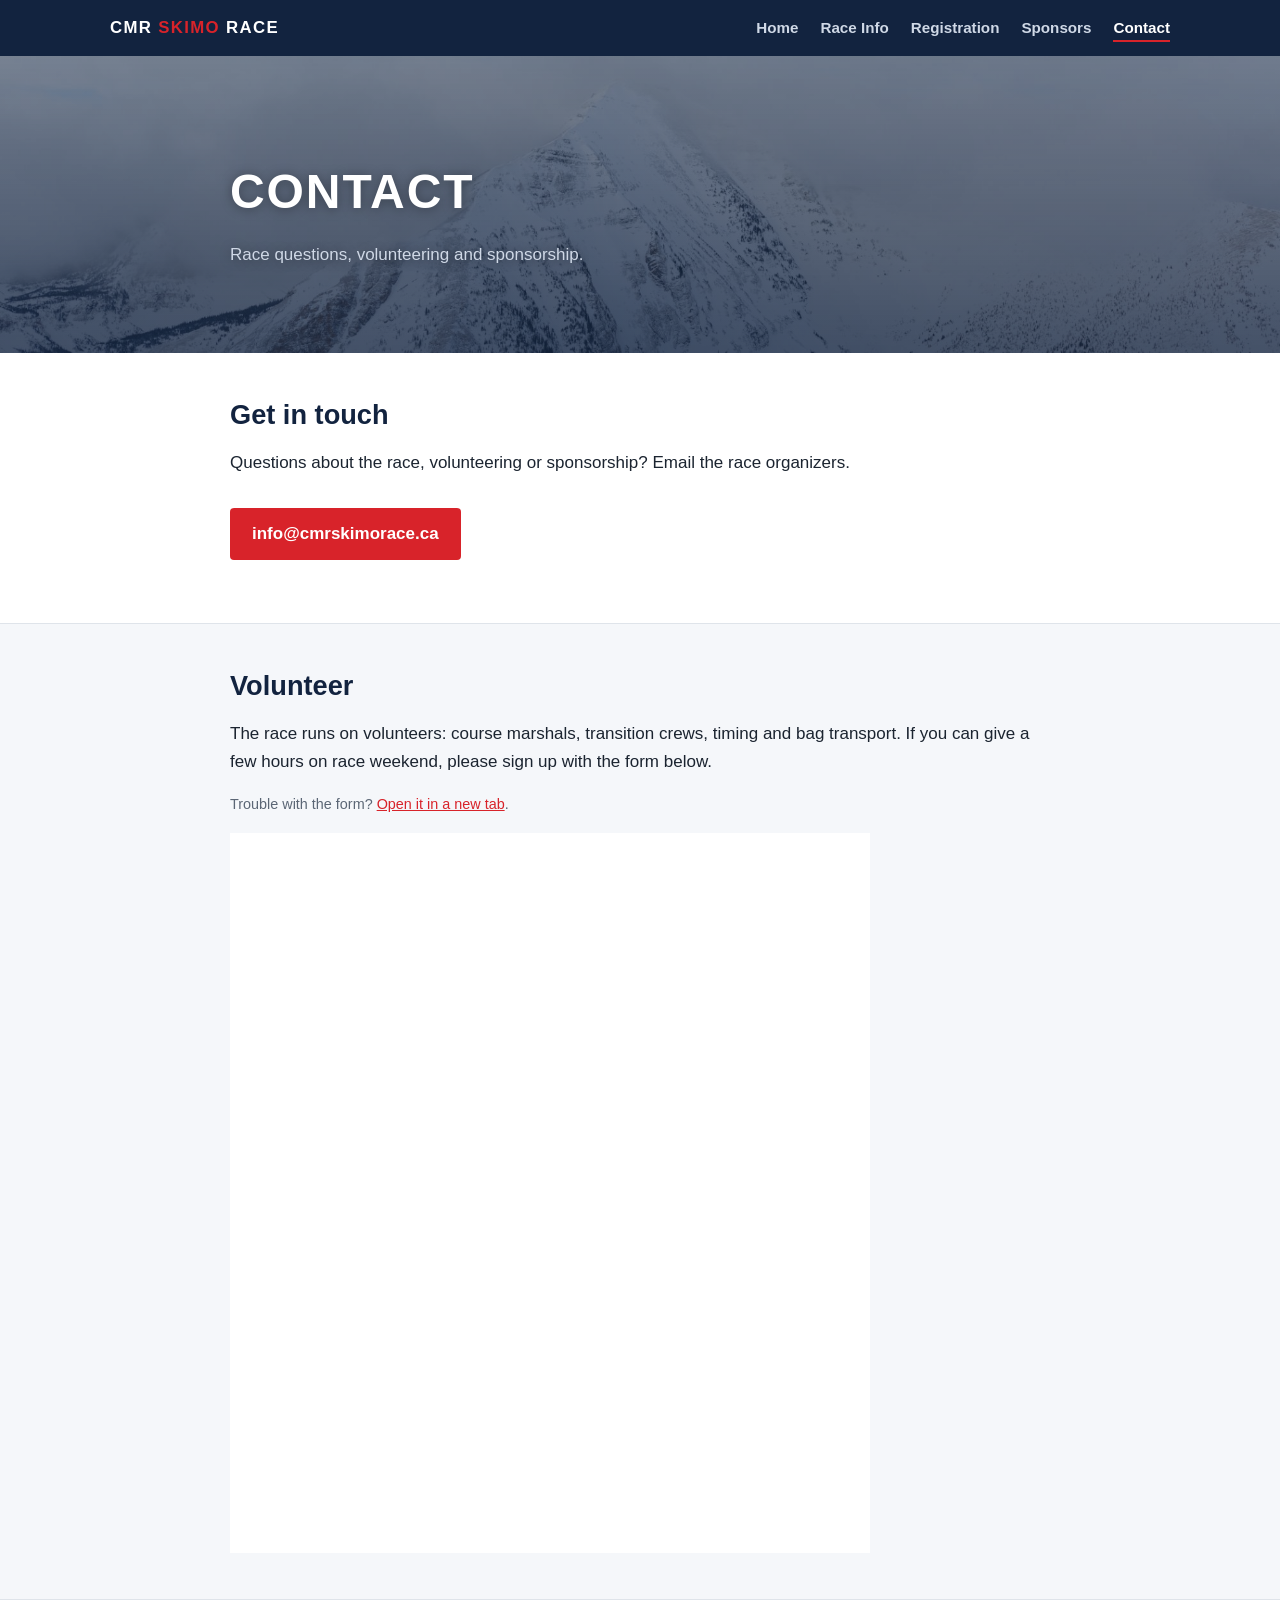
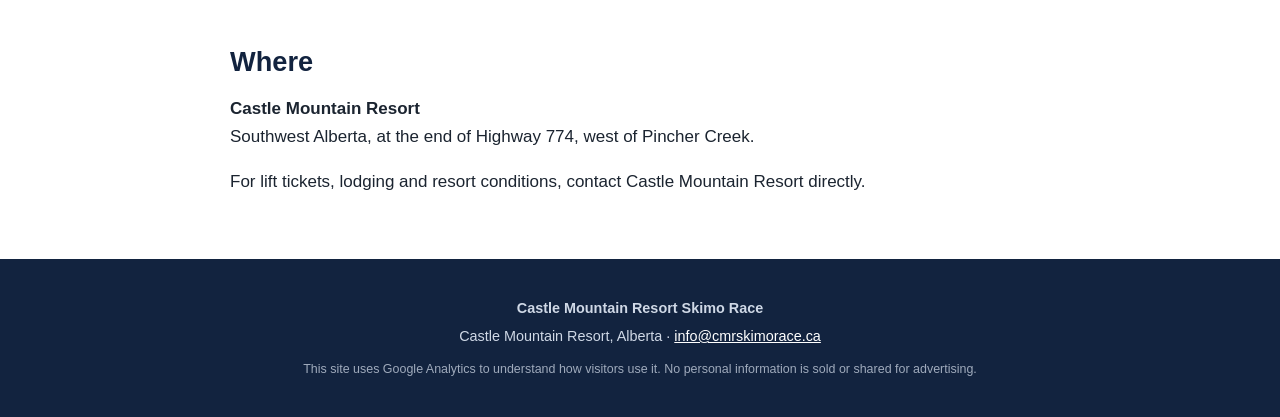
==== commit fec2c584: "Add Google Tag Manager (GA4) and an analytics notice Co-Authored-By: Claude Opus 5.5 <noreply@anthro" ====
--- a/contact.html
+++ b/contact.html
@@ -1,13 +1,19 @@
 <!doctype html>
 <html lang="en">
 <head>
+<!-- Google Tag Manager -->
+<script>(function(w,d,s,l,i){w[l]=w[l]||[];w[l].push({'gtm.start':new Date().getTime(),event:'gtm.js'});var f=d.getElementsByTagName(s)[0],j=d.createElement(s),dl=l!='dataLayer'?'&l='+l:'';j.async=true;j.src='https://www.googletagmanager.com/gtm.js?id='+i+dl;f.parentNode.insertBefore(j,f);})(window,document,'script','dataLayer','GTM-KNNR4PGR');</script>
+<!-- End Google Tag Manager -->
 <meta charset="utf-8">
 <meta name="viewport" content="width=device-width, initial-scale=1">
 <title>Contact | CMR Skimo Race</title>
 <meta name="description" content="Contact the organizers of the CMR Skimo Race.">
-<link rel="stylesheet" href="style.css?v=2026111502">
+<link rel="stylesheet" href="style.css?v=2026111504">
 </head>
 <body>
+<!-- Google Tag Manager (noscript) -->
+<noscript><iframe src="https://www.googletagmanager.com/ns.html?id=GTM-KNNR4PGR" height="0" width="0" style="display:none;visibility:hidden"></iframe></noscript>
+<!-- End Google Tag Manager (noscript) -->
 <header class="site"><div class="bar">
 <a class="brand" href="index.html">CMR <span>Skimo</span> Race</a>
 <nav aria-label="Main"><a href="index.html">Home</a><a href="race-info.html">Race Info</a><a href="registration.html">Registration</a><a href="sponsors.html">Sponsors</a><a href="contact.html" aria-current="page">Contact</a></nav>
@@ -32,6 +38,7 @@
 <footer class="site"><div class="wrap">
 <p><strong>Castle Mountain Resort Skimo Race</strong></p>
 <p>Castle Mountain Resort, Alberta &middot; <a href="mailto:info@cmrskimorace.ca">info@cmrskimorace.ca</a></p>
+<p class="footer-note">This site uses Google Analytics to understand how visitors use it. No personal information is sold or shared for advertising.</p>
 </div></footer>
 </body>
 </html>
--- a/style.css
+++ b/style.css
@@ -13,7 +13,7 @@
 nav a{color:#cfd8e6;text-decoration:none;margin-left:22px;font-size:.95rem;font-weight:600;padding:4px 0;border-bottom:2px solid transparent}
 nav a:first-child{margin-left:0}
 nav a:hover,nav a[aria-current=page]{color:var(--white);border-bottom-color:var(--red)}
-.hero{background:linear-gradient(rgba(18,35,63,.55),rgba(18,35,63,.7)),url(images/barnaby-ridge-wide.webp) center 40%/cover no-repeat;color:var(--white);text-align:center;padding:110px 20px 120px}
+.hero{background:linear-gradient(rgba(18,35,63,.55),rgba(18,35,63,.7)),url(images/barnaby-ridge-wide.webp) center 8%/cover no-repeat;color:var(--white);text-align:center;padding:110px 20px 120px}
 .hero h1{font-size:clamp(2.4rem,7vw,4.6rem);margin:0;letter-spacing:.04em;text-transform:uppercase;line-height:1.05}
 .hero p{font-size:clamp(1.05rem,2.4vw,1.4rem);margin:18px 0 0}
 .hero .tag{display:inline-block;margin-top:26px;padding:8px 16px;border:1px solid rgba(255,255,255,.6);border-radius:999px;font-size:.9rem;letter-spacing:.06em;text-transform:uppercase}
@@ -119,3 +119,4 @@
 .accordion details{scroll-margin-top:84px}
 .link-btn{background:none;border:0;padding:0;color:var(--red);font:inherit;font-weight:600;text-decoration:underline;cursor:pointer}
 .link-btn:hover{color:var(--navy)}
+footer.site .footer-note{font-size:.78rem;opacity:.75;margin-top:10px}
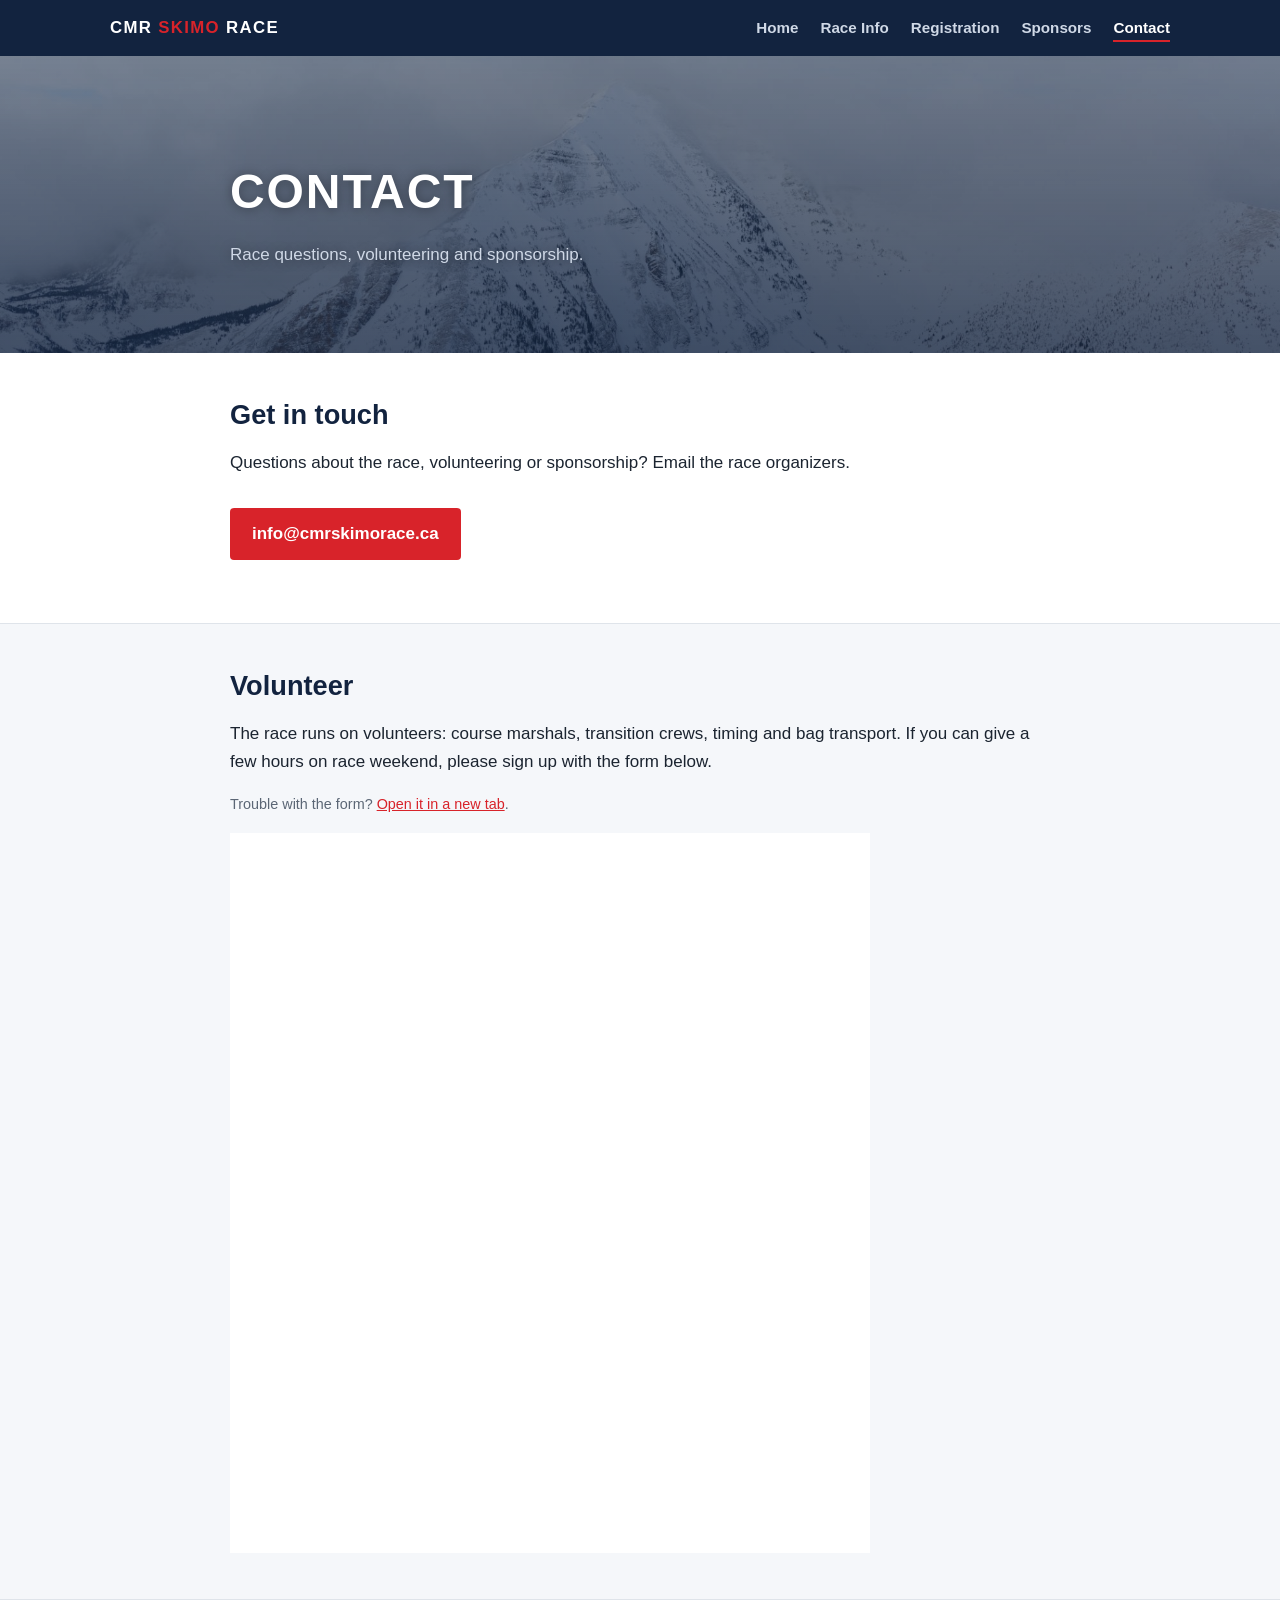
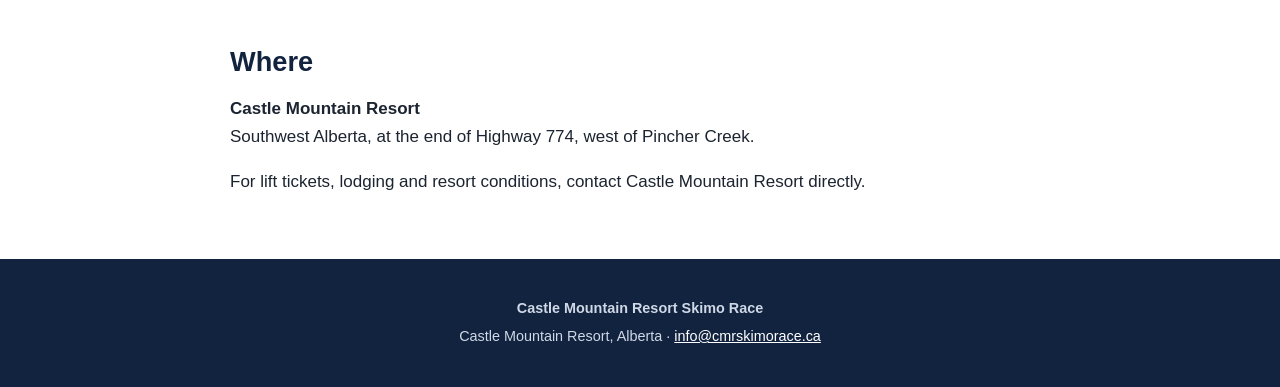
==== commit 1c84f0bf: "Remove Google Tag Manager and analytics notice Co-Authored-By: Claude Opus 5.5 <noreply@anthropic.co" ====
--- a/contact.html
+++ b/contact.html
@@ -1,19 +1,13 @@
 <!doctype html>
 <html lang="en">
 <head>
-<!-- Google Tag Manager -->
-<script>(function(w,d,s,l,i){w[l]=w[l]||[];w[l].push({'gtm.start':new Date().getTime(),event:'gtm.js'});var f=d.getElementsByTagName(s)[0],j=d.createElement(s),dl=l!='dataLayer'?'&l='+l:'';j.async=true;j.src='https://www.googletagmanager.com/gtm.js?id='+i+dl;f.parentNode.insertBefore(j,f);})(window,document,'script','dataLayer','GTM-KNNR4PGR');</script>
-<!-- End Google Tag Manager -->
 <meta charset="utf-8">
 <meta name="viewport" content="width=device-width, initial-scale=1">
 <title>Contact | CMR Skimo Race</title>
 <meta name="description" content="Contact the organizers of the CMR Skimo Race.">
-<link rel="stylesheet" href="style.css?v=2026111504">
+<link rel="stylesheet" href="style.css?v=2026111503">
 </head>
 <body>
-<!-- Google Tag Manager (noscript) -->
-<noscript><iframe src="https://www.googletagmanager.com/ns.html?id=GTM-KNNR4PGR" height="0" width="0" style="display:none;visibility:hidden"></iframe></noscript>
-<!-- End Google Tag Manager (noscript) -->
 <header class="site"><div class="bar">
 <a class="brand" href="index.html">CMR <span>Skimo</span> Race</a>
 <nav aria-label="Main"><a href="index.html">Home</a><a href="race-info.html">Race Info</a><a href="registration.html">Registration</a><a href="sponsors.html">Sponsors</a><a href="contact.html" aria-current="page">Contact</a></nav>
@@ -38,7 +32,6 @@
 <footer class="site"><div class="wrap">
 <p><strong>Castle Mountain Resort Skimo Race</strong></p>
 <p>Castle Mountain Resort, Alberta &middot; <a href="mailto:info@cmrskimorace.ca">info@cmrskimorace.ca</a></p>
-<p class="footer-note">This site uses Google Analytics to understand how visitors use it. No personal information is sold or shared for advertising.</p>
 </div></footer>
 </body>
 </html>
--- a/style.css
+++ b/style.css
@@ -119,4 +119,3 @@
 .accordion details{scroll-margin-top:84px}
 .link-btn{background:none;border:0;padding:0;color:var(--red);font:inherit;font-weight:600;text-decoration:underline;cursor:pointer}
 .link-btn:hover{color:var(--navy)}
-footer.site .footer-note{font-size:.78rem;opacity:.75;margin-top:10px}
